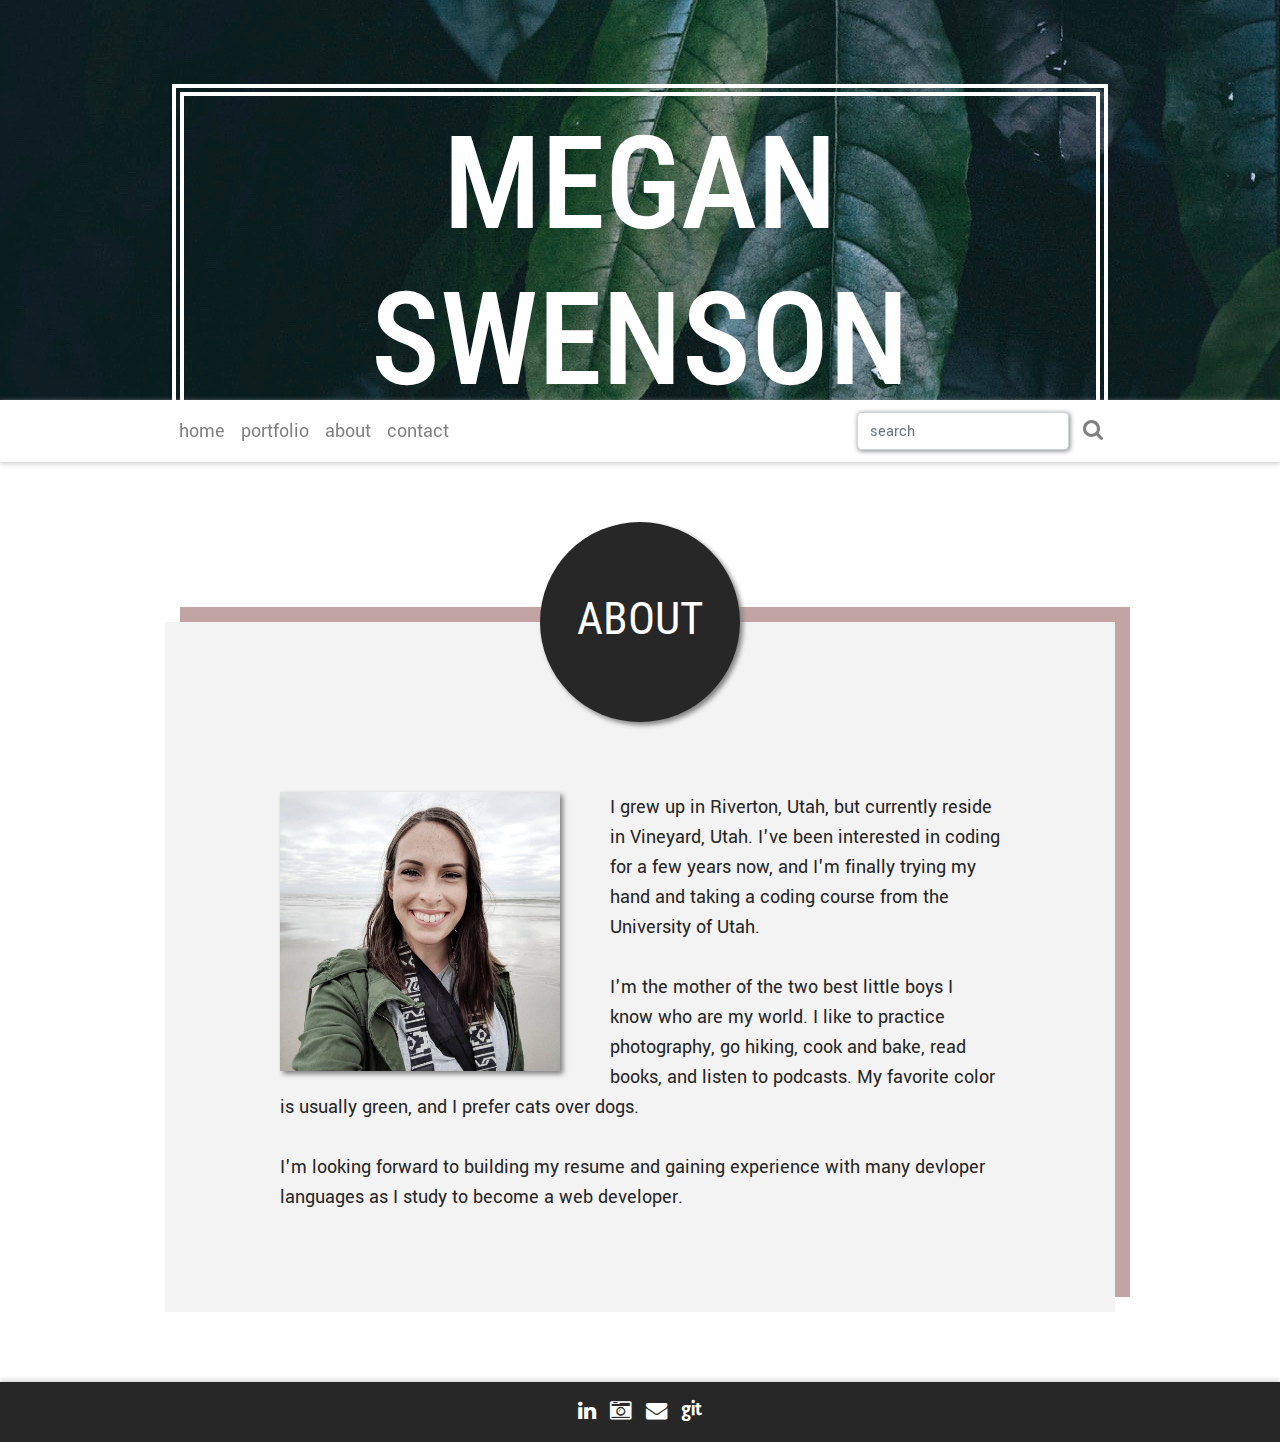
==== about.html @ 9c4c6cbf "Finished styling portfolio page and started on contact page." ====
<!DOCTYPE html>
<html lang=en>
<head>
    <!--Bootstrap-->
    <link rel="stylesheet" href="https://stackpath.bootstrapcdn.com/bootstrap/4.4.1/css/bootstrap.min.css" integrity="sha384-Vkoo8x4CGsO3+Hhxv8T/Q5PaXtkKtu6ug5TOeNV6gBiFeWPGFN9MuhOf23Q9Ifjh" crossorigin="anonymous">
    <link href="https://maxcdn.bootstrapcdn.com/font-awesome/4.6.3/css/font-awesome.min.css" rel="stylesheet">
    <!--CSS-->
    <link rel="stylesheet" href="assets/css/style.css">
    <!--Google Fonts-->
        <!--Roboto for header-->
        <link href="https://fonts.googleapis.com/css?family=Roboto+Condensed:700&display=swap" rel="stylesheet">
        <!--Yantramanav for text-->
        <link href="https://fonts.googleapis.com/css?family=Yantramanav:300&display=swap" rel="stylesheet">

    <title>Megan Swenson's Portfolio</title>
    <link rel="shortcut icon" type="img.png" href="assets/images/seedling-icon.png">

</head>
<body>
    <div class="jumbotron">
        <div class="header-box">
            <h1 class="name-header">MEGAN SWENSON</h1>
            <h2 class="title-header">FULL-STACK WEB DEVELOPER</h2>
        </div>
    </div>

    <nav class="navbar navbar-expand-sm navbar-light navbar-1 white sticky-top">
        <div class="container navbar-items">
            <ul class="navbar-nav text-gray d-inline-flex">
                <li class="nav-item">
                    <a class="nav-link" href="index.html">home</a>
                </li>
                <li class="nav-item">
                    <a class="nav-link" href="portfolio.html">portfolio</a>
                </li>
                <li class="nav-item">
                    <a class="nav-link" href="about.html">about</a>
                </li>
                <li class="nav-item">
                    <a class="nav-link" href="contact.html">contact</a>
                </li>
            </ul>
            <form class="form-inline search-items">
                <input class="form-control search-bar mr-sm-2" type="search" placeholder="search" aria-label="Search">
                <button class="btn search-btn"><i class="fa fa-search fa-lg" style="color:grey;"></i></button>




            </form>
        </div>
    </nav>

    <div class="container">
        <div class="row align-items-center">
            <div class="col-lg-12 align-self-center">
                <div class="page-header text-center justify-content-center">ABOUT</div>
            </div>
        </div>
    </div>

    <div class="container">
        <div class="row justify-content-lg-center">
            <div class="col-lg-10 page-box">
                <div class="text-box">
                    <img src="assets/images/about-image.jpg" class="about-img" alt="Profile Photo">
                    <p class="about-p">I grew up in Riverton, Utah, but currently reside in Vineyard, Utah. I've been interested in coding for a few years now, and I'm finally trying my hand and taking a coding course from the University of Utah.</p>
                    <br><br><p class="about-p">I'm the mother of the two best little boys I know who are my world. I like to practice photography, go hiking, cook and bake, read books, and listen to podcasts. My favorite color is usually green, and I prefer cats over dogs.</p>
                    <br><br><p class="about-p">I'm looking forward to building my resume and gaining experience with many devloper languages as I study to become a web developer.</p>
                </div>
            </div>
        </div>
    </div>

    <footer class="container-fluid footer text-center pt-3 pb-3">
        <a href=""><i class="fa fa-linkedin fa-footer fa-lg"></i></a>
        <a href=""><i class="fa fa-camera-retro fa-footer fa-lg"></i></a>
        <a href=""><i class="fa fa-envelope fa-footer fa-lg"></i></a>
        <a href="https://github.com/megswen"><i class="fa fa-git fa-footer fa-lg"></i></a>
    </footer>

    <!--jQuery-->
    <script src="http://code.jquery.com/jquery-3.5.0.min.js" integrity="sha256-xNzN2a4ltkB44Mc/Jz3pT4iU1cmeR0FkXs4pru/JxaQ=" crossorigin="anonymous"></script>
    <!--Javascript-->
    <script src="assets/javascript/logic.js"></script>
</body>
</html>
---- assets/css/style.css ----
.jumbotron {
    background-image: url("../images/moody-plant.jpeg");
    border-radius: 0px;
    margin-bottom: 0px;
    height: 400px;
}

.header-box {
    border: 12px double white;
    margin: 20px 140px 45px 140px;
}

.name-header {
    color: white;
    text-align: center;
    font-size: 130px;
    padding: 10px;
    font-family: 'Roboto Condensed', sans-serif;
}

.title-header {
    color: white;
    text-align: center;
    font-size: 15px;
    padding: 10px;
    margin-top: -30px;
    font-family: 'Yantramanav', sans-serif;
    letter-spacing: 3px;
    font-weight: lighter;
}

.navbar {
    background-color: white;
    margin-bottom: 60px;
    box-shadow: 0px 2px 5px lightgray;
}

.navbar-items {
    margin-left: 140px;
    margin-right: 140px;
}

.nav-link {
    font-size: 20px;
    font-family: 'Yantramanav', sans-serif;
}

.search-items {
    font-family: 'Yantramanav', sans-serif;
}

.search-btn {
    cursor: pointer;
    padding: 5px;
}

.search-bar:active,
.search-bar:focus,
.search-bar:focus:active {
    box-shadow: none;
}

.search-btn:active,
.search-btn:focus,
.search-btn:focus:active {
    box-shadow: none;
}

.page-header {
    background-color: rgb(39, 39, 39);
    height: 200px;
    width: 200px;
    border-radius: 50%;
    float: none;
    margin: 0 auto;
    color: white;
    margin-bottom: -100px;
    font-size: 45px;
    display: flex;
    padding: 63px;
    font-family: 'Roboto Condensed', sans-serif;
    box-shadow: 3px 3px 5px grey;
}

.home-page-header {
    font-size: 35px;
    padding-top: 73px;
}

.portfolio-page-header {
    font-size: 35px;
    padding-top: 73px;
}

.page-box {
    background-color: rgb(243, 243, 243);
    position: relative;
    z-index: -1;
    box-shadow: 15px -15px 0px rgb(194, 164, 164);
    /* rgb(1, 63, 63); green */
    /* rgb(235, 94, 51); coral */
    /* rgb(187, 163, 27); gold */
}

.text-box {
    color: rgb(39, 39, 39);
    font-size: 20px;
    padding: 170px 100px 100px 100px;
    font-family: 'Yantramanav', sans-serif;
}

.about-img {
    width: 280px;
    display: inline;
    float: left;
    margin-right: 50px;
    box-shadow: 3px 3px 5px gray;
}

.about-p {
    display: inline;
}

.portfolio-card {
    margin: 20px 20px 40px 20px;
    box-shadow: 3px 3px 5px grey;
    cursor: pointer;
}

.card-img:hover {
    filter: grayscale(100%);
    filter: blur(8px);
}
  
.portfolio-card-title {
    position: absolute;
    bottom: 50px;
    z-index: 1;
    background: rgb(39, 39, 39, 0.5);
    padding: 10px 20px 10px 40px;
    color: white;
    text-align: center;
    padding: 10px 15px 10px 15px;
    width: 19rem;
    height: 40px;
}

.form-control {
    box-shadow: 1px 1px 5px grey;
}

.contact-btn {
    background-color: rgb(39, 39, 39);
    color: white;
    margin: 30px;
}

.contact-box {
    background-color: rgb(194, 164, 164);
    width: 260px;
    height: 400px;
    padding-top: 30px;
    text-align: center;
    margin-left: 30px;
    box-shadow: 3px 3px 5px grey;
}

.contact-title {
    font-family: 'Roboto Condensed', sans-serif;
    color: rgb(39, 39, 39);
    margin: 5px;
    font-size: 20px;
    padding-bottom: 0px;
}

.contact-info {
    font-family: 'Yantramanav', sans-serif;
    color: white;
    margin: 5px;
    margin-top: -10px;
}

.fa-contact {
    color: rgb(39, 39, 39);
    padding: 5px;
    width: 30px;
    margin-top: 30px;
}




















.footer {
    height: 60px;
    color: white;
    margin-top: 70px;
    background-color: rgb(39, 39, 39);
    box-shadow: 0px -2px 5px lightgray;
}

.fa-footer {
    color: white;
    padding: 5px;
    bottom: 20px;
}
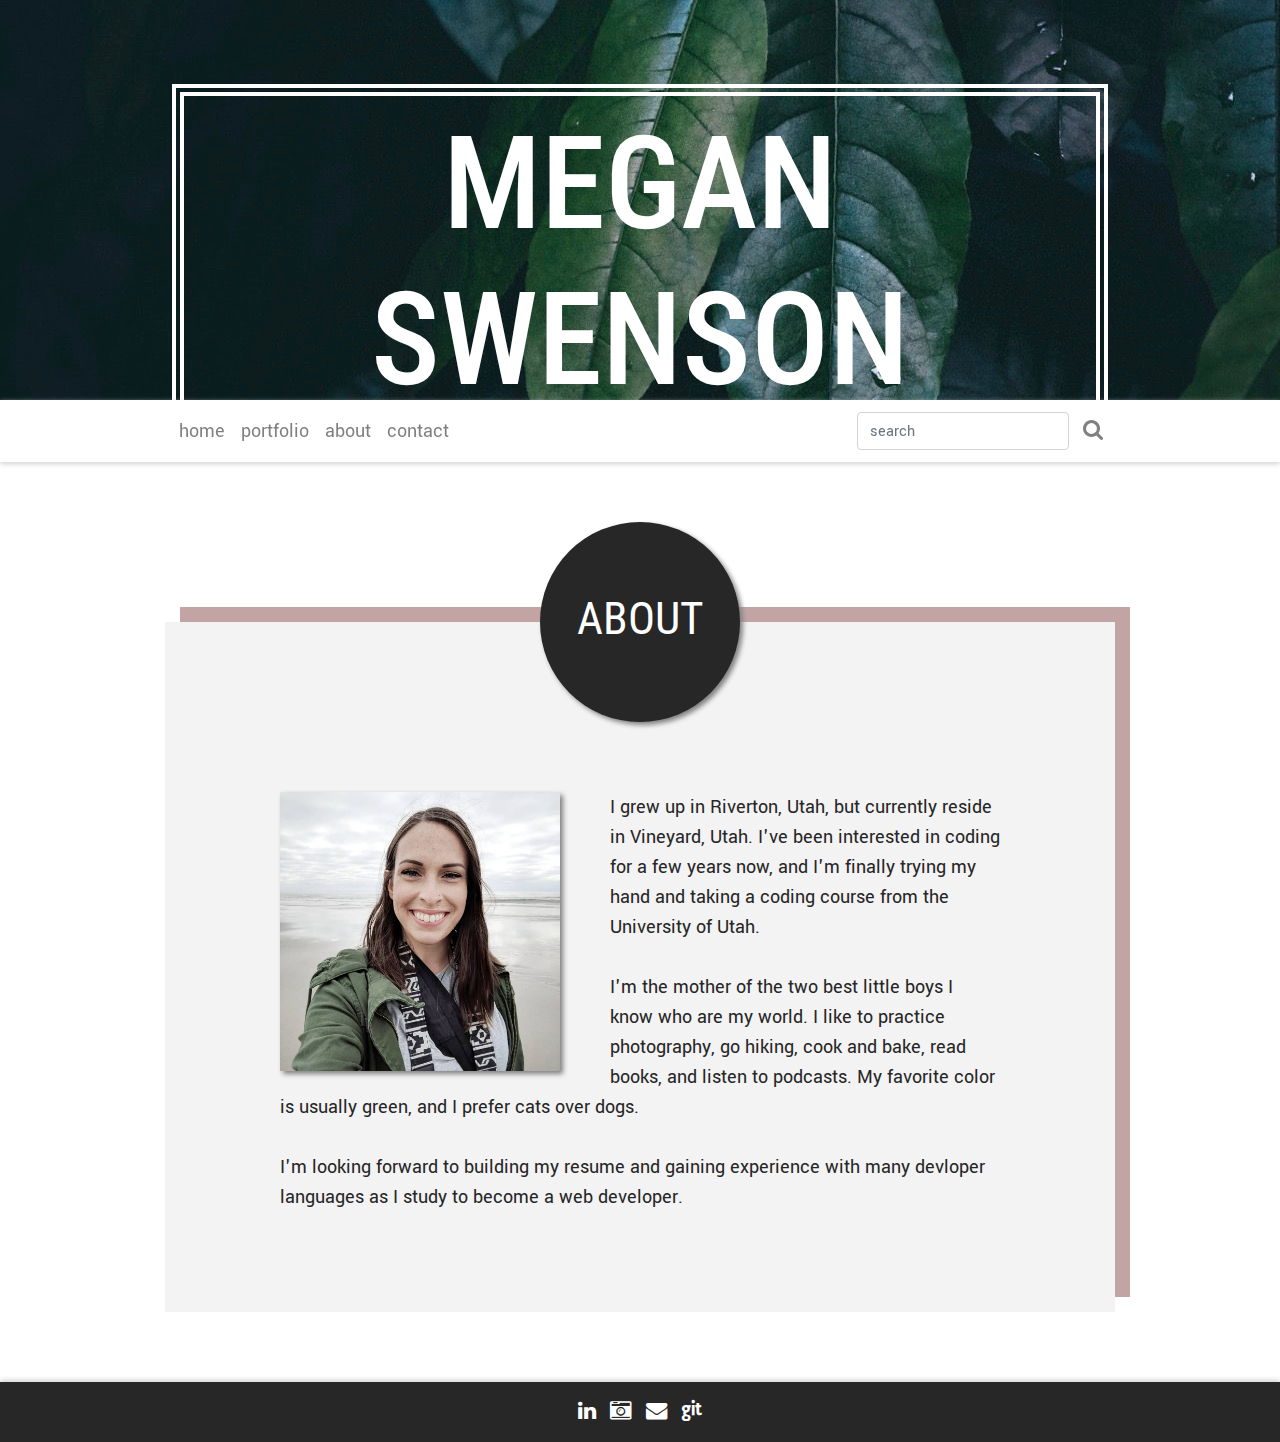
==== commit b3fa7e3c: "Created a home page. Not finished." ====
--- a/about.html
+++ b/about.html
@@ -12,11 +12,13 @@
         <!--Yantramanav for text-->
         <link href="https://fonts.googleapis.com/css?family=Yantramanav:300&display=swap" rel="stylesheet">
 
+    <!--Title-->
     <title>Megan Swenson's Portfolio</title>
     <link rel="shortcut icon" type="img.png" href="assets/images/seedling-icon.png">
 
 </head>
 <body>
+    <!--Jumbotron-->
     <div class="jumbotron">
         <div class="header-box">
             <h1 class="name-header">MEGAN SWENSON</h1>
@@ -24,6 +26,7 @@
         </div>
     </div>
 
+    <!--Navbar-->
     <nav class="navbar navbar-expand-sm navbar-light navbar-1 white sticky-top">
         <div class="container navbar-items">
             <ul class="navbar-nav text-gray d-inline-flex">
@@ -43,14 +46,11 @@
             <form class="form-inline search-items">
                 <input class="form-control search-bar mr-sm-2" type="search" placeholder="search" aria-label="Search">
                 <button class="btn search-btn"><i class="fa fa-search fa-lg" style="color:grey;"></i></button>
-
-
-
-
             </form>
         </div>
     </nav>
 
+    <!--Page header-->
     <div class="container">
         <div class="row align-items-center">
             <div class="col-lg-12 align-self-center">
@@ -59,10 +59,12 @@
         </div>
     </div>
 
+    <!--Page container-->
     <div class="container">
         <div class="row justify-content-lg-center">
             <div class="col-lg-10 page-box">
                 <div class="text-box">
+                    <!--About me image and text-->
                     <img src="assets/images/about-image.jpg" class="about-img" alt="Profile Photo">
                     <p class="about-p">I grew up in Riverton, Utah, but currently reside in Vineyard, Utah. I've been interested in coding for a few years now, and I'm finally trying my hand and taking a coding course from the University of Utah.</p>
                     <br><br><p class="about-p">I'm the mother of the two best little boys I know who are my world. I like to practice photography, go hiking, cook and bake, read books, and listen to podcasts. My favorite color is usually green, and I prefer cats over dogs.</p>
@@ -72,6 +74,7 @@
         </div>
     </div>
 
+    <!--Footer-->
     <footer class="container-fluid footer text-center pt-3 pb-3">
         <a href=""><i class="fa fa-linkedin fa-footer fa-lg"></i></a>
         <a href=""><i class="fa fa-camera-retro fa-footer fa-lg"></i></a>
--- a/assets/css/style.css
+++ b/assets/css/style.css
@@ -1,3 +1,96 @@
+/* Home page */
+body, html {
+    height: 100%;
+}
+
+.home-page {
+    background-image: url("../images/home-page.jpeg");
+    height: 100%;
+    background-position: center;
+    background-repeat: no-repeat;
+    background-size: cover;
+}
+
+.hp-left-box {
+    border-right: 2px solid white;
+    margin: 30px 0px 30px 30px;
+    height: 650px;
+}
+
+.hp-name-header {
+    color: white;
+    text-align: center;
+    font-size: 70px;
+    padding: 10px;
+    padding-top: 50px;
+    font-family: 'Roboto Condensed', sans-serif;
+}
+
+.hp-title-header {
+    color: white;
+    text-align: center;
+    font-size: 15px;
+    padding: 10px;
+    margin-top: -30px;
+    margin-bottom: 60px;
+    font-family: 'Yantramanav', sans-serif;
+    letter-spacing: 3px;
+    font-weight: lighter;
+}
+
+.hp-profile-img {
+    background-image: url("../images/about-image.jpg");
+    border-radius: 50%;
+    height: 350px;
+    width: 350px;
+    margin: auto;
+}
+
+.hp-right-box {
+    border-left: 2px solid white;
+    margin: 30px 30px 30px 0px;
+    height: 650px;
+}
+
+.hp-text-box {
+    color: white;
+    font-family: 'Yantramanav', sans-serif;
+    padding: 50px;
+    text-align: center;
+}
+
+.hp-p {
+    padding-top: 30px;
+}
+
+.hp-btn-text-center {
+    text-align: center;
+}
+
+.hp-button {
+    background-color: rgb(194, 164, 164);
+    color: white;
+    font-family: 'Yantramanav', sans-serif;
+}
+
+
+
+
+
+
+
+
+
+
+
+
+
+
+
+
+
+
+/* Jumbotron */
 .jumbotron {
     background-image: url("../images/moody-plant.jpeg");
     border-radius: 0px;
@@ -29,6 +122,7 @@
     font-weight: lighter;
 }
 
+/* Navbar */
 .navbar {
     background-color: white;
     margin-bottom: 60px;
@@ -58,6 +152,7 @@
 .search-bar:focus,
 .search-bar:focus:active {
     box-shadow: none;
+    border-color: rgb(194, 164, 164);
 }
 
 .search-btn:active,
@@ -66,6 +161,7 @@
     box-shadow: none;
 }
 
+/* Page header and page container */
 .page-header {
     background-color: rgb(39, 39, 39);
     height: 200px;
@@ -109,6 +205,7 @@
     font-family: 'Yantramanav', sans-serif;
 }
 
+/* About page */
 .about-img {
     width: 280px;
     display: inline;
@@ -121,6 +218,7 @@
     display: inline;
 }
 
+/* Portfolio page */
 .portfolio-card {
     margin: 20px 20px 40px 20px;
     box-shadow: 3px 3px 5px grey;
@@ -145,8 +243,9 @@
     height: 40px;
 }
 
-.form-control {
-    box-shadow: 1px 1px 5px grey;
+/* Contact page */
+.contact-form-box {
+    margin-top: -5px;
 }
 
 .contact-btn {
@@ -162,7 +261,6 @@
     padding-top: 30px;
     text-align: center;
     margin-left: 30px;
-    box-shadow: 3px 3px 5px grey;
 }
 
 .contact-title {
@@ -190,22 +288,7 @@
 
 
 
-
-
-
-
-
-
-
-
-
-
-
-
-
-
-
-
+/* Footer */
 .footer {
     height: 60px;
     color: white;
@@ -218,4 +301,4 @@
     color: white;
     padding: 5px;
     bottom: 20px;
-}+}
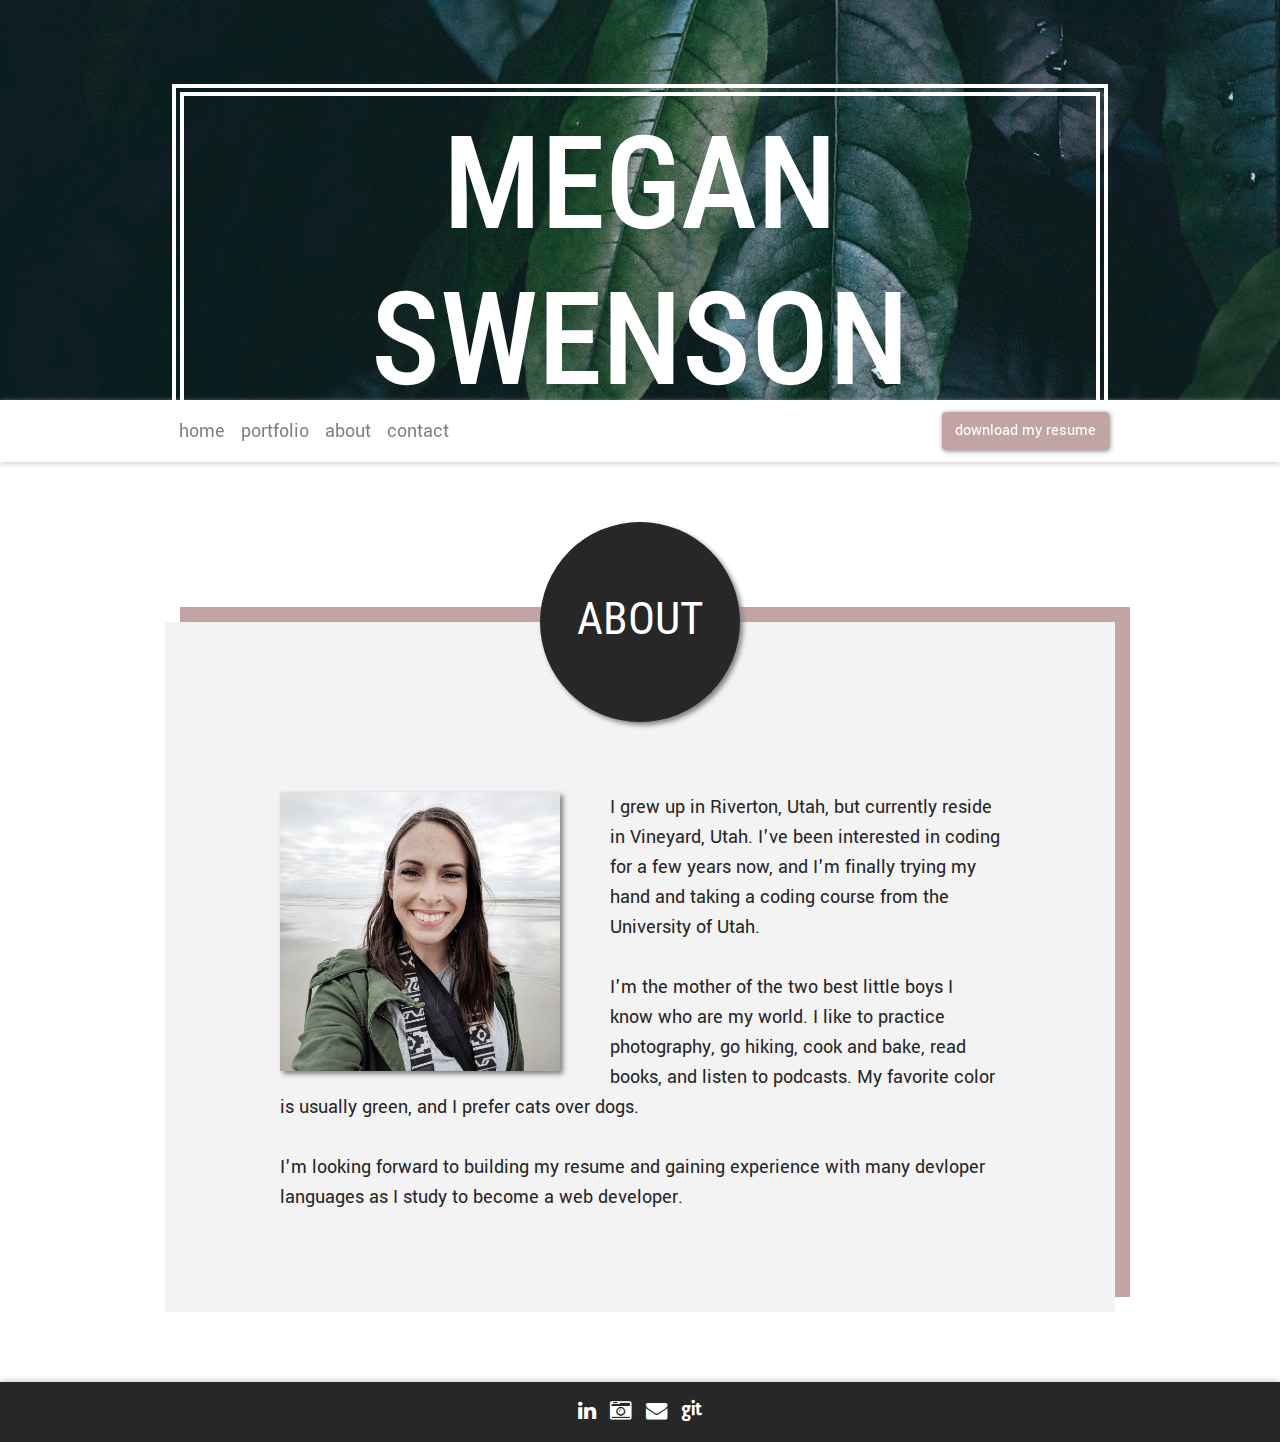
==== commit 9f18b6a2: "Updated a few minor things. Not finished, but pretty close." ====
--- a/about.html
+++ b/about.html
@@ -43,10 +43,7 @@
                     <a class="nav-link" href="contact.html">contact</a>
                 </li>
             </ul>
-            <form class="form-inline search-items">
-                <input class="form-control search-bar mr-sm-2" type="search" placeholder="search" aria-label="Search">
-                <button class="btn search-btn"><i class="fa fa-search fa-lg" style="color:grey;"></i></button>
-            </form>
+            <button href="" class="btn resume-button btn-default active" role="button">download my resume</button>
         </div>
     </nav>
 
--- a/assets/css/style.css
+++ b/assets/css/style.css
@@ -38,12 +38,8 @@
     font-weight: lighter;
 }
 
-.hp-profile-img {
-    background-image: url("../images/about-image.jpg");
-    border-radius: 50%;
-    height: 350px;
-    width: 350px;
-    margin: auto;
+.hp-profile-img:hover {
+    filter: grayscale(100%);
 }
 
 .hp-right-box {
@@ -71,24 +67,14 @@
     background-color: rgb(194, 164, 164);
     color: white;
     font-family: 'Yantramanav', sans-serif;
-}
-
-
-
-
-
-
-
-
-
-
-
-
-
-
-
-
-
+    border-radius: none;
+}
+
+.hp-button:active,
+.hp-button:focus,
+.hp-button:focus:active {
+    box-shadow: none;
+}
 
 /* Jumbotron */
 .jumbotron {
@@ -127,6 +113,7 @@
     background-color: white;
     margin-bottom: 60px;
     box-shadow: 0px 2px 5px lightgray;
+    position: sticky;
 }
 
 .navbar-items {
@@ -139,26 +126,14 @@
     font-family: 'Yantramanav', sans-serif;
 }
 
-.search-items {
-    font-family: 'Yantramanav', sans-serif;
-}
-
-.search-btn {
-    cursor: pointer;
-    padding: 5px;
-}
-
-.search-bar:active,
-.search-bar:focus,
-.search-bar:focus:active {
-    box-shadow: none;
-    border-color: rgb(194, 164, 164);
-}
-
-.search-btn:active,
-.search-btn:focus,
-.search-btn:focus:active {
-    box-shadow: none;
+.resume-button {
+    background-color: rgb(194, 164, 164);
+    color: white;
+    font-family: 'Yantramanav', sans-serif;
+    float: right;
+    margin-right: 0px;
+    box-shadow: 1px 1px 5px grey;
+    float: right;
 }
 
 /* Page header and page container */
@@ -225,14 +200,13 @@
     cursor: pointer;
 }
 
-.card-img:hover {
+.portfolio-card:hover {
     filter: grayscale(100%);
-    filter: blur(8px);
 }
   
 .portfolio-card-title {
     position: absolute;
-    bottom: 50px;
+    bottom: 5px;
     z-index: 1;
     background: rgb(39, 39, 39, 0.5);
     padding: 10px 20px 10px 40px;
@@ -240,10 +214,11 @@
     text-align: center;
     padding: 10px 15px 10px 15px;
     width: 19rem;
-    height: 40px;
+    height: 45px;
 }
 
 /* Contact page */
+
 .contact-form-box {
     margin-top: -5px;
 }
@@ -285,9 +260,6 @@
     margin-top: 30px;
 }
 
-
-
-
 /* Footer */
 .footer {
     height: 60px;
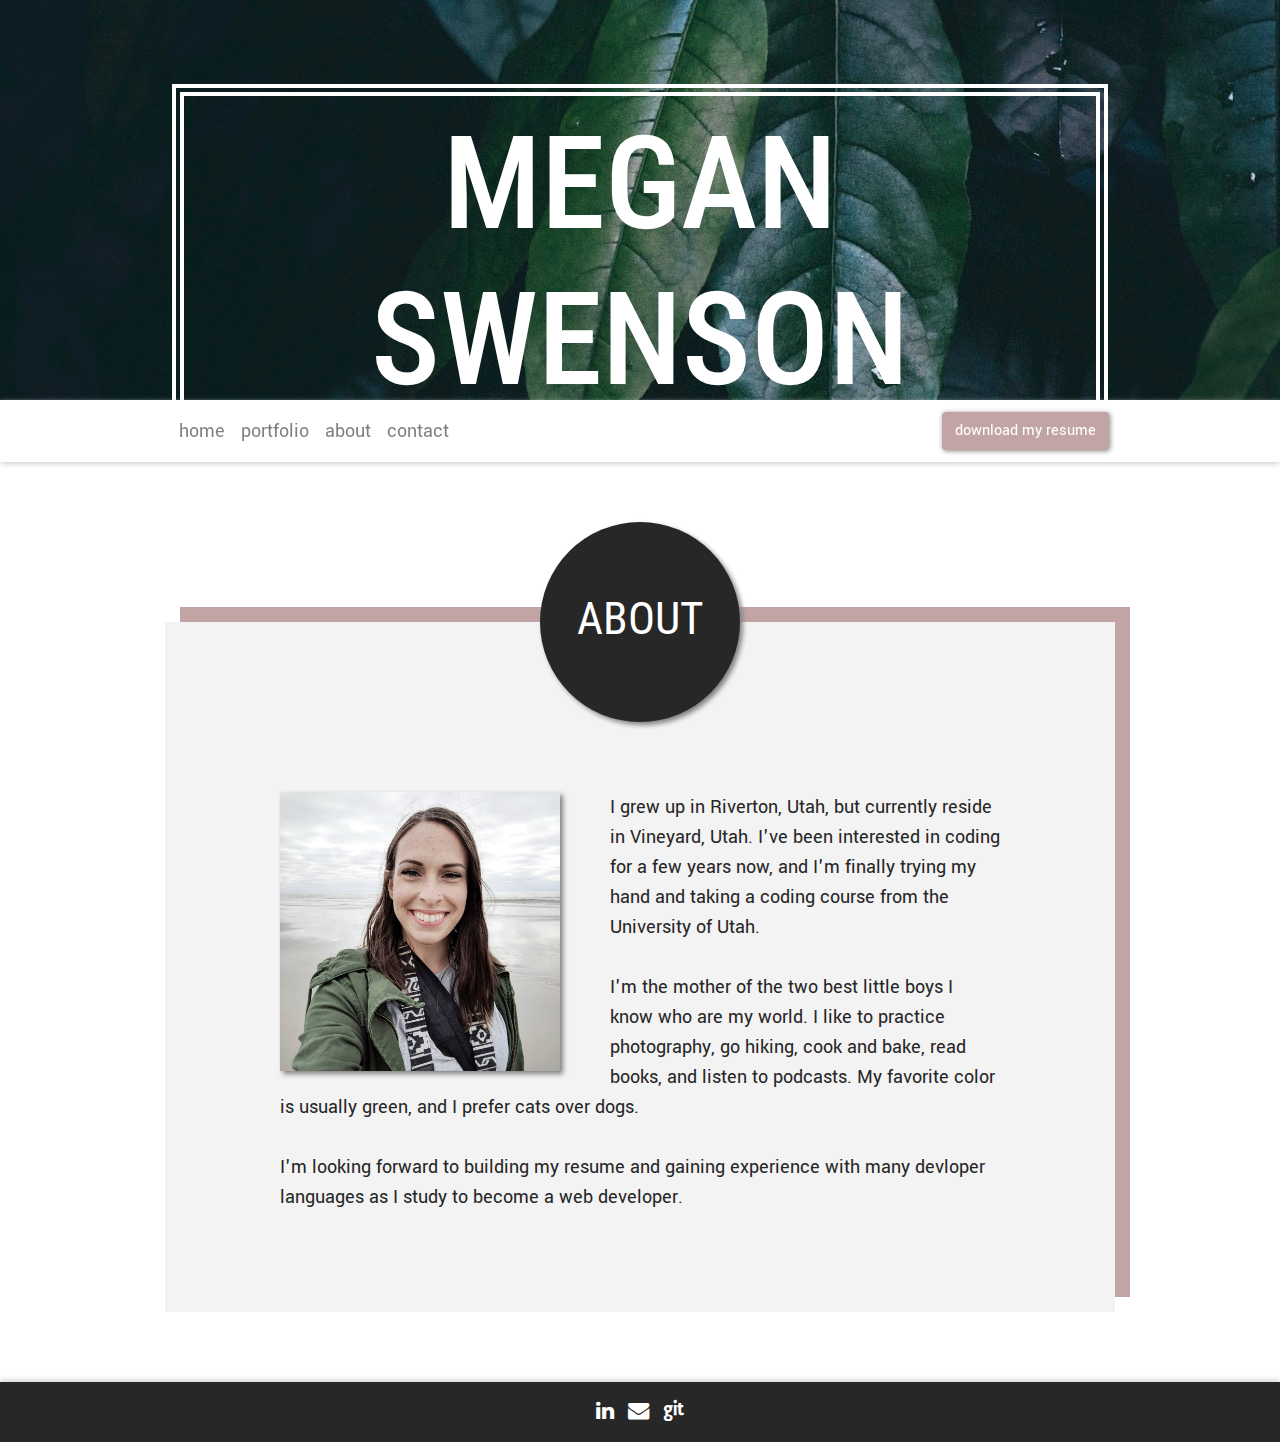
==== commit a08de078: "Adding updated portfolio to live link" ====
--- a/about.html
+++ b/about.html
@@ -73,9 +73,8 @@
 
     <!--Footer-->
     <footer class="container-fluid footer text-center pt-3 pb-3">
-        <a href=""><i class="fa fa-linkedin fa-footer fa-lg"></i></a>
-        <a href=""><i class="fa fa-camera-retro fa-footer fa-lg"></i></a>
-        <a href=""><i class="fa fa-envelope fa-footer fa-lg"></i></a>
+        <a href="https://www.linkedin.com/in/megan-swenson-1b41581a2/"><i class="fa fa-linkedin fa-footer fa-lg"></i></a>
+        <a href="mailto:mrsmeganswenson@gmail.com"><i class="fa fa-envelope fa-footer fa-lg"></i></a>
         <a href="https://github.com/megswen"><i class="fa fa-git fa-footer fa-lg"></i></a>
     </footer>
 
